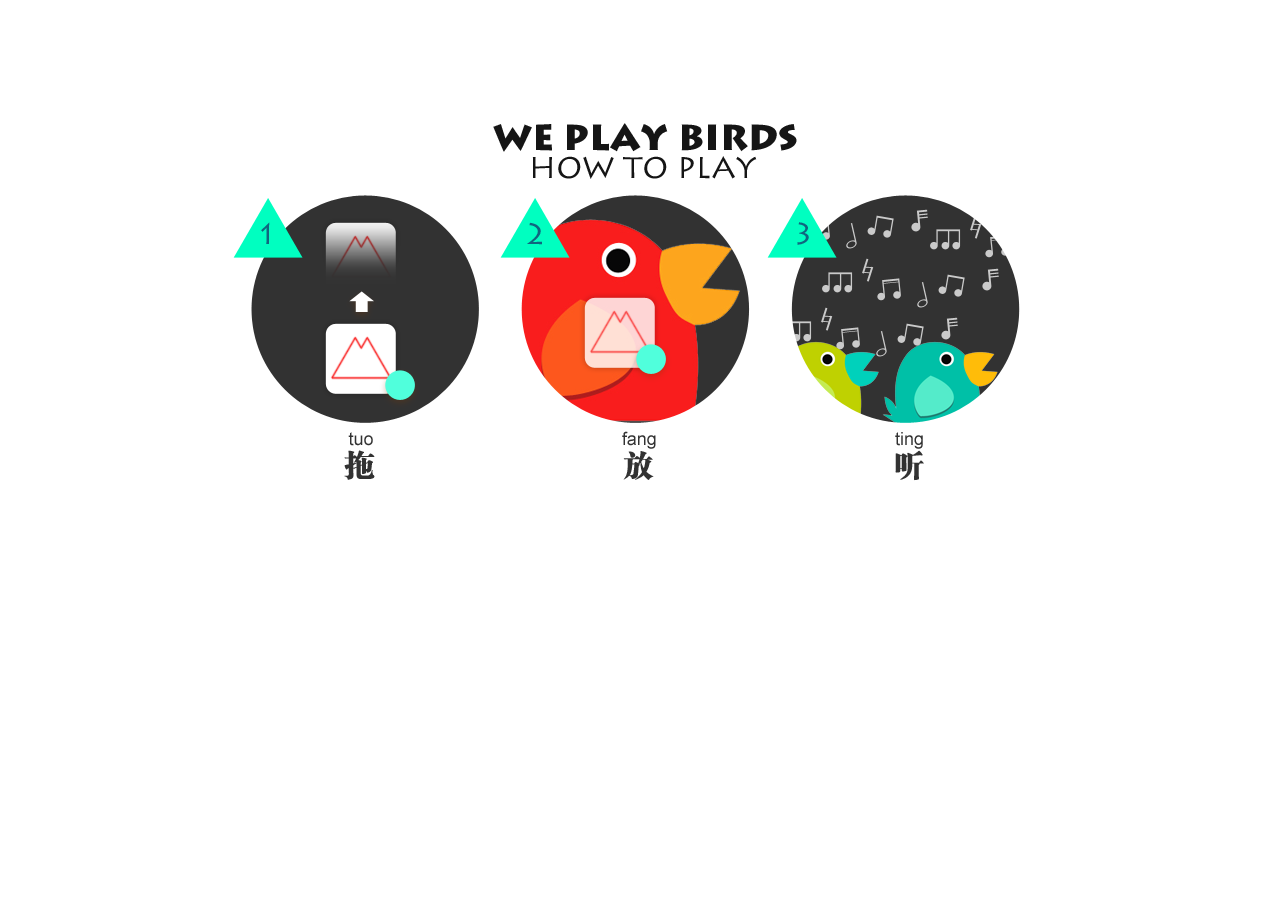
==== index.html @ 85bb6e64 "首次上传" ====
<!DOCTYPE html>
<html>
<head>
	<meta charset="UTF-8" />
	<title>We play birds</title>
	<style>
		.desc{display:block;width:1000px;height:400px;margin: 100px auto;background:url(css/image/desc.png) no-repeat;}
	</style>
</head>
<body>
	<a href="play.html" class="desc" title="点击开始玩"></a>
</body>
</html>
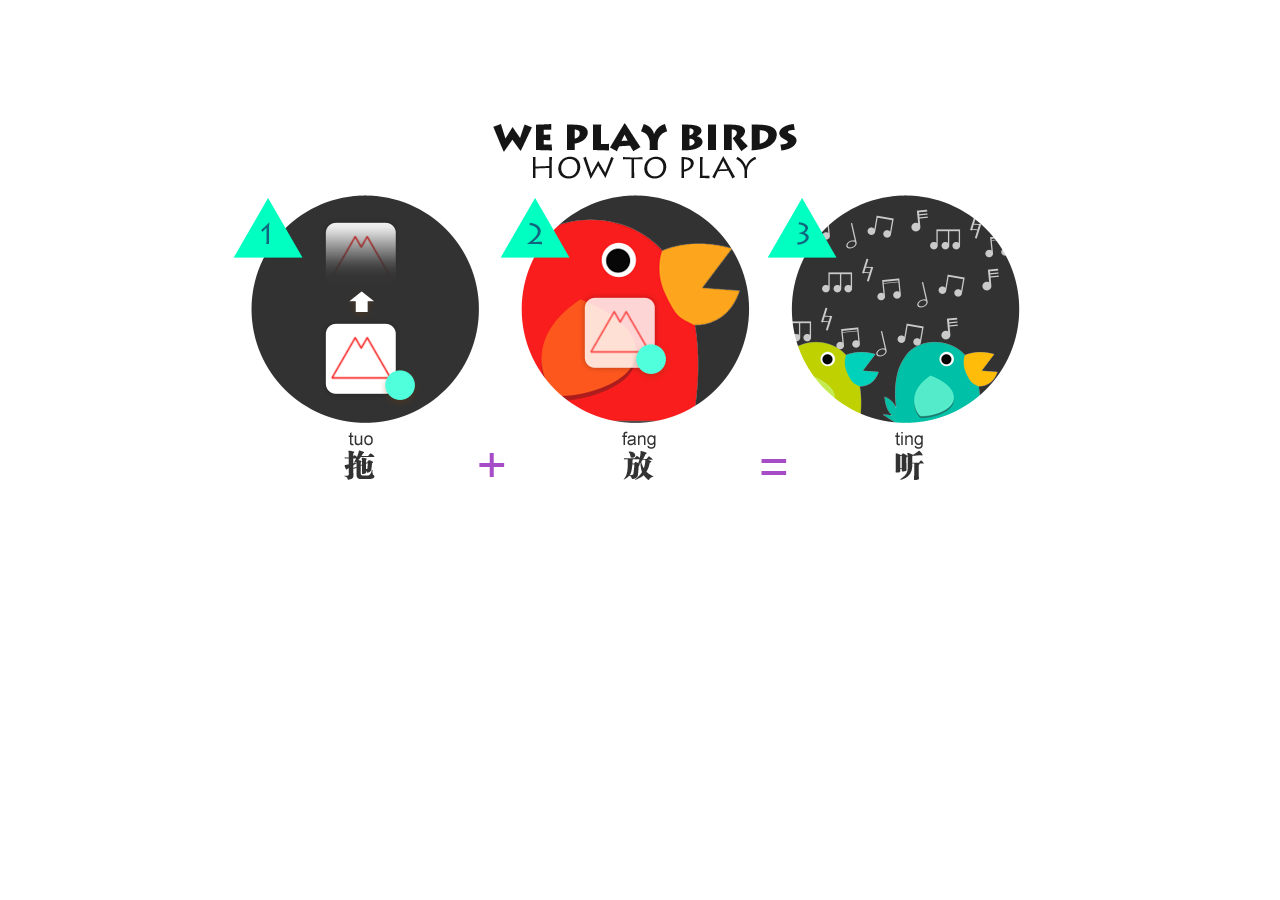
==== commit 410ed438: "OK" ====
--- a/index.html
+++ b/index.html
@@ -8,6 +8,11 @@
 	</style>
 </head>
 <body>
-	<a href="play.html" class="desc" title="点击开始玩"></a>
+	<a id="desc"  href="#" class="desc" title="点击开始玩"></a>
+    <script type="text/javascript" charset="utf-8">
+        document.getElementById("desc").addEventListener('click',function(e){
+            window.location = "play.html" + window.location.search;
+        },false);
+    </script>
 </body>
 </html>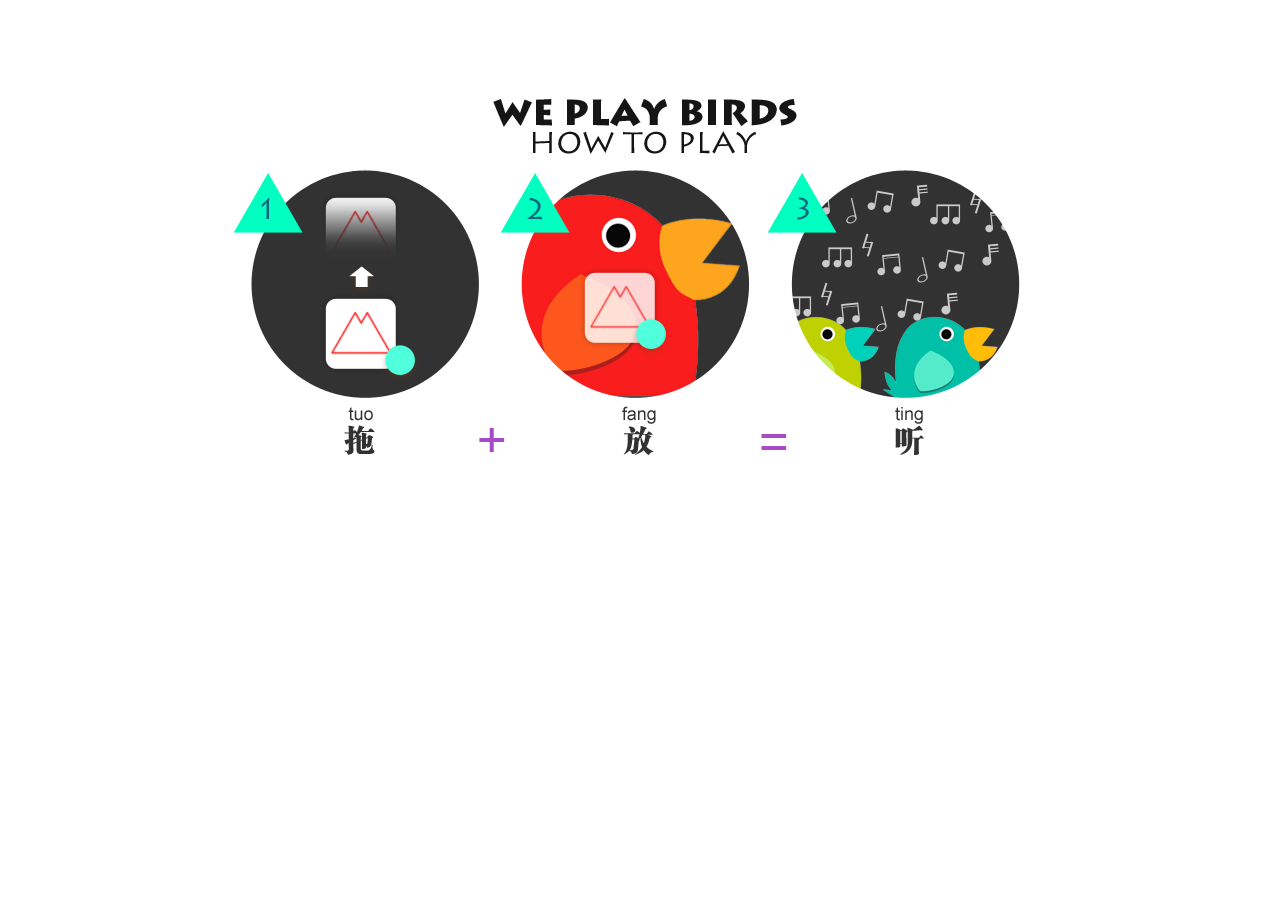
==== commit f7788aa8: "Merge 3fd7e3714a9a9432564d65d4cc23f8ea7590f9c5 into 51da740285407f78f9b27a69a633c0bed52b8749" ====
--- a/index.html
+++ b/index.html
@@ -4,15 +4,26 @@
 	<meta charset="UTF-8" />
 	<title>We play birds</title>
 	<style>
-		.desc{display:block;width:1000px;height:400px;margin: 100px auto;background:url(css/image/desc.png) no-repeat;}
+		.desc{display:block;width:1000px;height:400px;margin: 75px auto;background:url(css/image/desc.png) no-repeat;}
 	</style>
 </head>
 <body>
 	<a id="desc"  href="#" class="desc" title="点击开始玩"></a>
+  <script src="http://cdn.qplus.com/js/qplus.api.js"></script>
+  <script type="text/javascript">
+qplus.on( "app.pushParam", function(json){
+    var name = json.pushParam;
+    //name = "beat1_boom_a";
+    if(name){
+      window.location = "sing.html?" + name;
+    }
+});
+  </script>
     <script type="text/javascript" charset="utf-8">
         document.getElementById("desc").addEventListener('click',function(e){
+            //window.location = "sing.html";
             window.location = "play.html" + window.location.search;
         },false);
     </script>
 </body>
-</html>+</html>
